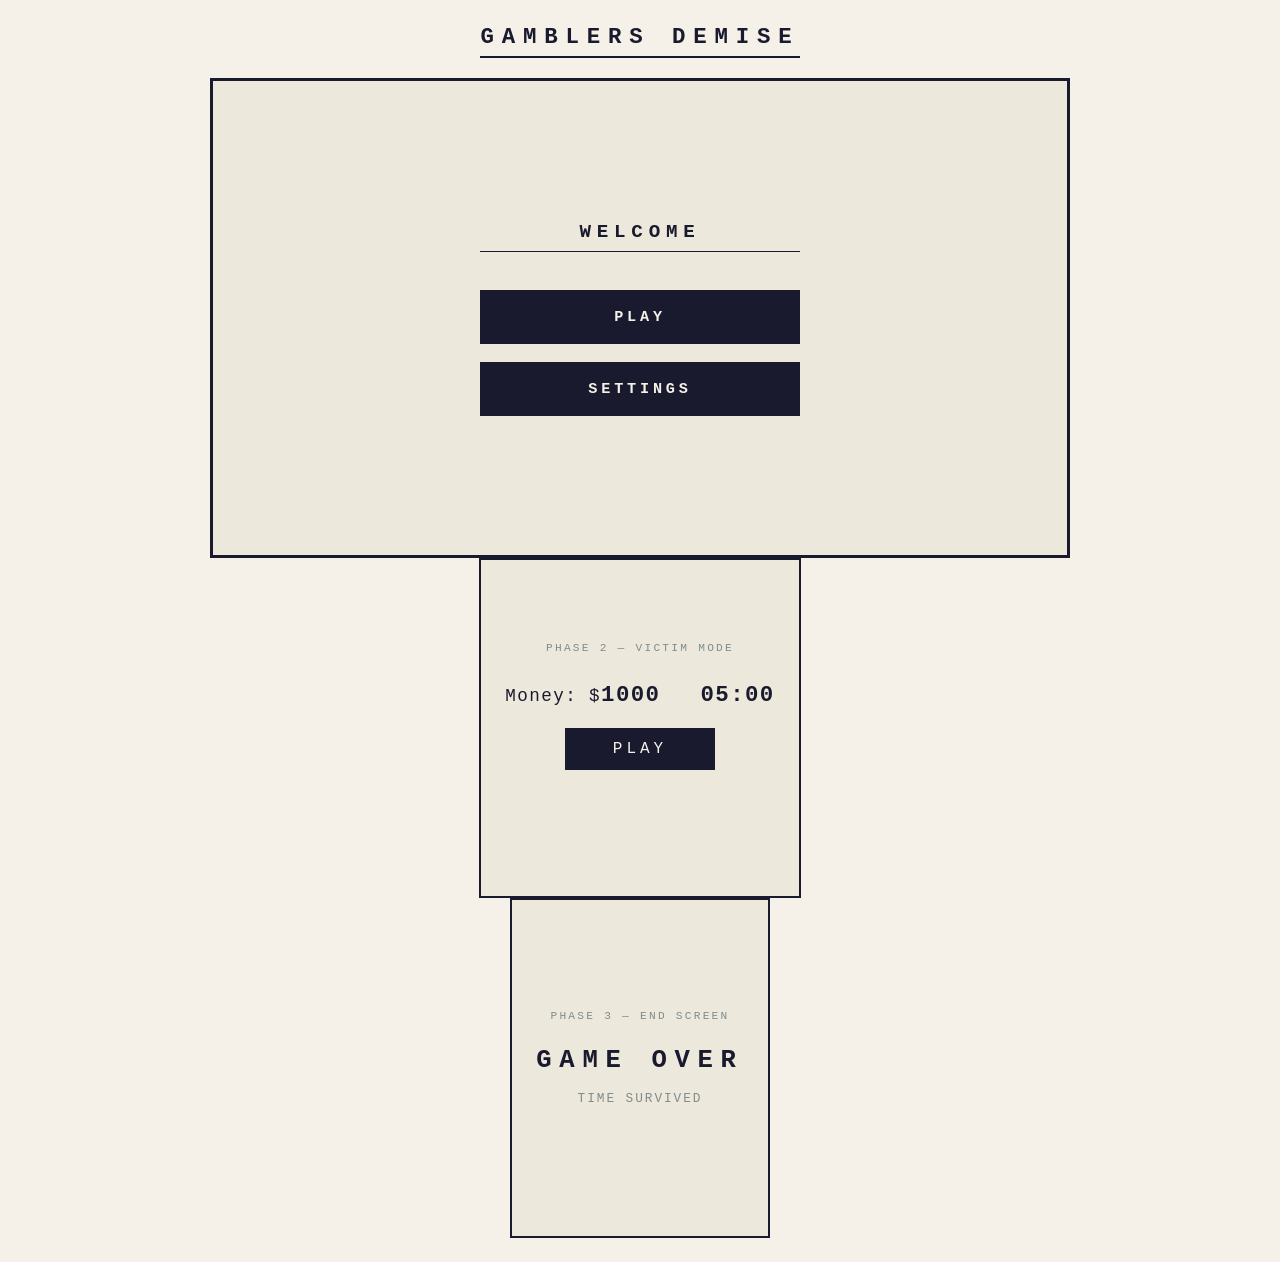
==== gamblers-demise.html @ 008daa47 "Removed phase hidden" ====
<!DOCTYPE html>
<html lang="en">
<head>
<meta charset="UTF-8" />
<meta name="viewport" content="width=device-width, initial-scale=1.0" />
<title>Gamblers Demise</title>
<link rel="stylesheet" href="css/styles.css" />
<script type="text/javascript" src="js/main.js"></script>
</head>
<body>
<h1 class="game-title">Gamblers Demise</h1>


<!-- ══════════════════════════════════════════════════════
     START MENU — visible by default
     JS controls: #play_btn click → hide #startMenu, show #phase1
                  #cheat_open_btn click → show #cheatPopup
═══════════════════════════════════════════════════════ -->
<div id="startMenu" class="start-menu">
  <div class="start-menu-inner">
    <h2 class="start-title">Welcome</h2>
    <button id="play_btn" class="menu-btn">Play</button>
    <button id="cheat_open_btn" class="menu-btn">Settings</button>
  </div>
</div>


<!-- ══════════════════════════════════════════════════════
     CHEAT / SETTINGS POPUP — hidden by default
     JS controls: open by removing .hidden, close on submit
═══════════════════════════════════════════════════════ -->
<div id="cheatPopup" class="hidden">
  <div class="cheat-popup-inner">
    <h3>Settings</h3>

    <div class="cheat-field">
      <label for="cheat_playerMoney">Starting Player Money</label>
      <input type="range" id="cheat_playerMoney" min="1000" max="10000" step="1000" value="1000">
      <output for="cheat_playerMoney">1000</output>
    </div>

    <div class="cheat-field">
      <label for="cheat_bunnyMoney">Starting Bunny Money</label>
      <input type="range" id="cheat_bunnyMoney" min="100" max="1000" step="100" value="100">
      <output for="cheat_bunnyMoney">100</output>
    </div>

    <div class="cheat-field">
      <label for="cheat_maxBunnies">Max Bunnies per Machine</label>
      <input type="range" id="cheat_maxBunnies" min="1" max="10" step="1" value="5">
      <output for="cheat_maxBunnies">5</output>
    </div>

    <div class="cheat-field">
      <label for="cheat_maxTries">Max Bunny Tries</label>
      <input type="range" id="cheat_maxTries" min="1" max="5" step="1" value="3">
      <output for="cheat_maxTries">3</output>
    </div>

    <div class="cheat-field">
      <label for="cheat_whiteRabbitChance">White Rabbit Chance %</label>
      <input type="range" id="cheat_whiteRabbitChance" min="1" max="100" step="1" value="100">
      <output for="cheat_whiteRabbitChance">100</output>
    </div>

    <div class="cheat-field">
      <label for="cheat_playerTries">Max Player Gambles</label>
      <input type="range" id="cheat_playerTries" min="1" max="10" step="1" value="4">
      <output for="cheat_playerTries">4</output>
    </div>

    <div class="cheat-field">
      <label for="cheat_gainPercent">Gain % per Bunny</label>
      <input type="range" id="cheat_gainPercent" min="1" max="100" step="1" value="100">
      <output for="cheat_gainPercent">100</output>
    </div>

    <button id="cheat_submit_btn" class="menu-btn cheat-submit">Save & Close</button>
  </div>
</div>


<!-- ══════════════════════════════════════════════════════
     PHASE 1: DESIGN YOUR CASINO — hidden by default
═══════════════════════════════════════════════════════ -->
<div id="phase1" class="hidden">
<div class="phase-label">Phase 1 — Design Your Casino</div>
<div class="bunny-counter">Bunny Count: <span id="bunnyCount">0</span> / 15</div>
<div id="casinoFloor">

<!-- Entrance markers -->
<span class="entrance-left">Enter</span>
<div class="door-notch-left"></div>
<div class="door-notch"></div>
<span class="entrance-bottom">Enter</span>

<!-- ── TOP ROW: Zone 1 slot bank + Bar ─────────────── -->
<div class="top-row">
<div class="slot-bank-top">
<div class="zone-label" style="align-self:center; writing-mode:vertical-lr; margin-right:6px;">1</div>

<!-- Slot 1 -->
<div class="slotMachine horizontal">
<div class="slotVisual">
<img src="assets/slot-machine.svg" alt="" />
</div>
<button class="slotHitbox" id="slot1"></button>
</div>

<!-- Slot 2 -->
<div class="slotMachine horizontal">
<div class="slotVisual">
<img src="assets/slot-machine.svg" alt="" />
</div>
<button class="slotHitbox" id="slot2"></button>
</div>

<!-- Slot 3 -->
<div class="slotMachine horizontal">
<div class="slotVisual">
<img src="assets/slot-machine.svg" alt="" />
</div>
<button class="slotHitbox" id="slot3"></button>
</div>

</div><!-- /slot-bank-top -->
<div class="bar-area">Bar</div>
</div><!-- /top-row -->

<!-- ── LEFT COLUMN: Zone 2 ──────────────────────────── -->
<div class="slot-bank-left locked" id="zone2">
<div class="zone-label">2</div>

<!-- Slot 4 -->
<div class="slotMachine">
<div class="slotVisual">
<img src="assets/slot-machine.svg" alt="" />
</div>
<button class="slotHitbox" id="slot4"></button>
</div>

<!-- Slot 5 -->
<div class="slotMachine">
<div class="slotVisual">
<img src="assets/slot-machine.svg" alt="" />
</div>
<button class="slotHitbox" id="slot5"></button>
</div>

<!-- Slot 6 -->
<div class="slotMachine">
<div class="slotVisual">
<img src="assets/slot-machine.svg" alt="" />
</div>
<button class="slotHitbox" id="slot6"></button>
</div>

<button class="zone-unlock-btn" data-zone="2" data-cost="2000">
<span class="pill">
<span class="price">$2K</span>
<span class="label">Unlock Zone 2</span>
</span>
</button>
</div><!-- /slot-bank-left -->

<!-- ── CENTER ─────────────────────────────────────── -->
<div class="center-area">
<div class="zone-number">3</div>
</div>

<!-- ── RIGHT COLUMN: Zone 3 ──────────────────────── -->
<div class="slot-bank-right locked zone3-disabled" id="zone3">
<div class="zone-label" style="text-align:right;">3</div>

<!-- Slot 7 -->
<div class="slotMachine">
<div class="slotVisual">
<img src="assets/slot-machine.svg" alt="" />
</div>
<button class="slotHitbox" id="slot7"></button>
</div>

<!-- Slot 8 -->
<div class="slotMachine">
<div class="slotVisual">
<img src="assets/slot-machine.svg" alt="" />
</div>
<button class="slotHitbox" id="slot8"></button>
</div>

<!-- Slot 9 -->
<div class="slotMachine">
<div class="slotVisual">
<img src="assets/slot-machine.svg" alt="" />
</div>
<button class="slotHitbox" id="slot9"></button>
</div>

<button class="zone-unlock-btn" data-zone="3" data-cost="2000">
<span class="pill">
<span class="price">$2K</span>
<span class="label">Unlock Zone 3</span>
</span>
</button>
</div><!-- /slot-bank-right -->

</div><!-- /#casinoFloor -->
</div><!-- /#phase1 -->


<!-- Slot machine settings (per-slot) -->
<div id="machineMenu" class="hidden" data-target="">
<h3>Machine Settings</h3>
<div class="menu-target">Editing: <span id="menuTargetLabel">—</span></div>

<div class="menu-field">
<label for="sliderWinRate">Win Rate</label>
<input type="range" id="sliderWinRate" min="0" max="100" value="20" />
<span class="range-val" id="valWinRate">20%</span>
</div>

<div class="menu-field">
<label for="sliderPayout">Payout Multiplier</label>
<input type="range" id="sliderPayout" min="1" max="20" value="5" />
<span class="range-val" id="valPayout">5×</span>
</div>

<div class="menu-field">
<label for="sliderStartMoney">Starting Player Money</label>
<input type="range" id="sliderStartMoney" min="100" max="5000" step="100" value="1000" />
<span class="range-val" id="valStartMoney">$1000</span>
</div>

<button id="menuClose">Close</button>
</div>

<div id="menuBackdrop" class="hidden"></div>


<!-- PHASE 2 -->
<div id="phase2" class="hidden">
<div class="phase-label">Phase 2 — Victim Mode</div>
<div class="hud">
<div>Money: $<span id="money">1000</span></div>
<div><span id="timer">05:00</span></div>
</div>
<button id="playBtn">PLAY</button>
<div id="lastResult"></div>
</div><!-- /#phase2 -->


<!-- PHASE 3 -->
<div id="phase3" class="hidden">
<div class="phase-label">Phase 3 — End Screen</div>
<h2>Game Over</h2>
<div>
<div class="survive-label">Time Survived</div>
<span id="surviveTime"></span>
</div>
<p id="endMessage"></p>
</div><!-- /#phase3 -->

</body>
</html>
---- css/styles.css ----
/* ─── Reset & Base ─────────────────────────────────────────── */
*, *::before, *::after {
  box-sizing: border-box;
  margin: 0;
  padding: 0;
}

:root {
  --bg:        #f5f0e8;
  --border:    #1a1a2e;
  --accent:    #c9a961;
  --muted:     #7f8c8d;
  --card-bg:   #ede8dc;
  --slot-bg:   #2a1620;
  --slot-edge: #c9a961;
  --font-mono: 'Courier New', Courier, monospace;
}

body {
  background: var(--bg);
  font-family: var(--font-mono);
  color: var(--border);
  min-height: 100vh;
  display: flex;
  flex-direction: column;
  align-items: center;
  padding: 24px 16px;
}

h1.game-title {
  font-size: 1.4rem;
  letter-spacing: 0.35em;
  text-transform: uppercase;
  border-bottom: 2px solid var(--border);
  padding-bottom: 6px;
  margin-bottom: 20px;
}

/* ─── Utility ───────────────────────────────────────────────── */
.hidden { display: none; }

/* ─── PHASE WRAPPER ─────────────────────────────────────────── */
.phase {
  width: 100%;
  max-width: 860px;
}

/* ════════════════════════════════════════════════════════════
   PHASE 1 — Design Your Casino
════════════════════════════════════════════════════════════ */
.phase-label {
  font-size: 0.7rem;
  letter-spacing: 0.2em;
  text-transform: uppercase;
  color: var(--muted);
  margin-bottom: 8px;
}

/* ── Bunny Counter ─────────────────────────────────────── */
.bunny-counter {
  display: inline-block;
  border: 1.5px solid var(--border);
  padding: 4px 14px;
  font-size: 0.85rem;
  margin-bottom: 14px;
  background: var(--card-bg);
}

/* ── Casino Floor ──────────────────────────────────────── */
#casinoFloor {
  position: relative;
  border: 3px solid var(--border);
  background-image: url('../assets/casino-floor-2.svg');
  background-size: cover;
  background-position: center;
  background-repeat: no-repeat;
  padding: 16px;
  display: grid;
  grid-template-columns: 160px 1fr 160px;
  grid-template-rows: auto 1fr;
  gap: 12px;
  min-height: 540px;
  box-shadow: inset 0 0 80px rgba(0,0,0,0.4);
}

/* ── Entrance labels (bottom only — left removed) ──────── */
.entrance-left {
  display: none;        /* ← LEFT ENTRANCE CLOSED */
}

.door-notch-left {
  display: none;        /* ← LEFT DOOR NOTCH CLOSED */
}

.entrance-bottom {
  position: absolute;
  bottom: -26px;
  left: 50%;
  transform: translateX(-50%);
  font-size: 0.8rem;
  letter-spacing: 0.25em;
  text-transform: uppercase;
  color: var(--accent);
  font-weight: bold;
}

/* WIDER bottom door notch */
.door-notch {
  position: absolute;
  bottom: -3px;
  left: 50%;
  transform: translateX(-50%);
  width: 160px;
  height: 6px;
  background: var(--bg);
  border-left: 3px solid var(--border);
  border-right: 3px solid var(--border);
}

/* ── Zone labels ───────────────────────────────────────── */
.zone-label {
  font-size: 0.65rem;
  letter-spacing: 0.12em;
  color: var(--accent);
  text-transform: uppercase;
  margin-bottom: 4px;
  font-weight: bold;
  text-shadow: 0 1px 3px rgba(0,0,0,0.6);
}

/* ── Top row ──────────────────────────────────────────── */
.top-row {
  grid-column: 1 / -1;
  display: flex;
  gap: 10px;
  align-items: flex-start;
}

/* Zone bank containers */
.slot-bank-top,
.slot-bank-left,
.slot-bank-right {
  position: relative;          /* needed for absolute unlock button */
  border: 1.5px solid rgba(201, 169, 97, 0.5);
  padding: 10px;
  background: rgba(20, 8, 14, 0.35);
  backdrop-filter: blur(2px);
  -webkit-backdrop-filter: blur(2px);
}

/* Row 1 slots — CENTERED */
.slot-bank-top {
  display: flex;
  gap: 18px;
  flex: 1;
  justify-content: center;
  align-items: center;
}

/* The "1" zone label sits inline; let the slots center independently */
.slot-bank-top > .zone-label {
  position: absolute;
}

.slot-bank-left {
  grid-column: 1;
  grid-row: 2;
  display: flex;
  flex-direction: column;
  gap: 8px;
  align-self: start;
}

.slot-bank-right {
  grid-column: 3;
  grid-row: 2;
  display: flex;
  flex-direction: column;
  gap: 8px;
  align-self: start;
}

/* ── Bar area ─────────────────────────────────────────── */
.bar-area {
  border: 1.5px solid rgba(201, 169, 97, 0.5);
  padding: 10px;
  min-width: 120px;
  background: rgba(15, 26, 61, 0.4);
  backdrop-filter: blur(2px);
  -webkit-backdrop-filter: blur(2px);
  display: flex;
  align-items: center;
  justify-content: center;
  font-size: 0.8rem;
  letter-spacing: 0.15em;
  color: var(--accent);
  text-transform: uppercase;
  font-weight: bold;
  text-shadow: 0 1px 3px rgba(0,0,0,0.6);
}

/* ── Center open floor area ───────────────────────────── */
.center-area {
  grid-column: 2;
  grid-row: 2;
  display: flex;
  flex-direction: column;
  justify-content: flex-end;
  padding: 8px;
}

.zone-number {
  display: none;
}

/* ════════════════════════════════════════════════════════
   LOCKED ZONE OVERLAY
   Add `.locked` class to .slot-bank-left / .slot-bank-right
   to gray it out and show the unlock button.
════════════════════════════════════════════════════════ */
.slot-bank-left.locked,
.slot-bank-right.locked {
  background: rgba(20, 20, 25, 0.65);
  border-color: rgba(120, 120, 130, 0.5);
}

/* Desaturate the slot machines inside locked zones */
.slot-bank-left.locked .slotMachine,
.slot-bank-right.locked .slotMachine {
  filter: grayscale(100%) brightness(0.5);
  pointer-events: none;
  transition: filter 0.3s ease;
}

/* Dim the zone label number when locked */
.slot-bank-left.locked > .zone-label,
.slot-bank-right.locked > .zone-label {
  opacity: 0.4;
}

/* The unlock button — hidden by default */
.zone-unlock-btn {
  position: absolute;
  inset: 0;
  width: 100%;
  height: 100%;
  background: transparent;
  border: none;
  cursor: pointer;
  display: none;
  align-items: center;
  justify-content: center;
  z-index: 5;
  font-family: var(--font-mono);
  color: #ffd97a;
  font-size: 0.75rem;
  letter-spacing: 0.15em;
  text-transform: uppercase;
  font-weight: bold;
  padding: 0;
}

/* Show unlock button only when zone is locked */
.locked .zone-unlock-btn {
  display: flex;
}

/* The button's inner pill — what actually animates */
.zone-unlock-btn .pill {
  background: rgba(20, 8, 14, 0.9);
  border: 1.5px solid var(--accent);
  padding: 10px 18px;
  border-radius: 4px;
  text-shadow: 0 1px 4px rgba(0,0,0,0.8);
  box-shadow: 0 0 0 0 rgba(201, 169, 97, 0.5);
  transition: all 0.25s ease;
  display: flex;
  flex-direction: column;
  align-items: center;
  gap: 4px;
  opacity: 0.85;
  animation: idleBreathe 2.4s ease-in-out infinite;
}

.zone-unlock-btn .pill .price {
  font-size: 1rem;
  color: #ffd97a;
  letter-spacing: 0.1em;
}

.zone-unlock-btn .pill .label {
  font-size: 0.55rem;
  color: rgba(255, 217, 122, 0.75);
  letter-spacing: 0.18em;
}

/* Hover: gold glow pulse + scale up */
.zone-unlock-btn:hover .pill {
  border-color: #ffd97a;
  background: rgba(60, 30, 20, 0.95);
  transform: scale(1.08);
  box-shadow: 0 0 18px rgba(255, 217, 122, 0.6),
              inset 0 0 10px rgba(255, 217, 122, 0.2);
  opacity: 1;
  animation: pulseGold 1.2s ease-in-out infinite;
}

.zone-unlock-btn:active .pill {
  transform: scale(0.96);
}

@keyframes pulseGold {
  0%, 100% {
    box-shadow: 0 0 18px rgba(255, 217, 122, 0.55),
                inset 0 0 10px rgba(255, 217, 122, 0.2);
  }
  50% {
    box-shadow: 0 0 28px rgba(255, 217, 122, 0.85),
                inset 0 0 14px rgba(255, 217, 122, 0.35);
  }
}

@keyframes idleBreathe {
  0%, 100% { opacity: 0.85; }
  50%      { opacity: 1; }
}

/* Zone 3 stays disabled until Zone 2 unlocks.
   Add `.zone3-disabled` to .slot-bank-right alongside `.locked`. */
.slot-bank-right.zone3-disabled .zone-unlock-btn {
  cursor: not-allowed;
  opacity: 0.5;
}

.slot-bank-right.zone3-disabled .zone-unlock-btn:hover .pill {
  transform: none;
  border-color: var(--accent);
  animation: none;
  box-shadow: none;
}

.slot-bank-right.zone3-disabled .zone-unlock-btn .pill .label::after {
  content: " (unlock 2 first)";
  display: block;
  font-size: 0.45rem;
  color: rgba(255, 217, 122, 0.5);
  margin-top: 2px;
}

/* ════════════════════════════════════════════════════════
   Slot Machine Component
════════════════════════════════════════════════════════ */
.slotMachine {
  position: relative;
  width: 64px;
  flex-shrink: 0;
}

.slotMachine.horizontal {
  width: 72px;
}

.slotVisual {
  width: 100%;
  aspect-ratio: 1 / 1.25;
  background: linear-gradient(180deg, #3d1828 0%, #1a0a14 100%);
  border: 1.5px solid var(--slot-edge);
  display: flex;
  flex-direction: column;
  align-items: center;
  justify-content: space-around;
  padding: 6px 4px;
  gap: 3px;
  box-shadow: 0 2px 6px rgba(0,0,0,0.5);
}

.slotVisual::before,
.slotVisual::after { display: none; }

.reel-row {
  display: flex;
  flex-direction: column;
  gap: 3px;
  width: 80%;
}

.reel {
  width: 100%;
  height: 14px;
  background: #ede8dc;
  border: 1px solid #6b1f2a;
}

.slotHitbox {
  position: absolute;
  inset: 0;
  width: 100%;
  height: 100%;
  background: transparent;
  border: none;
  cursor: pointer;
  outline: none;
}

.slotMachine:hover .slotVisual {
  border-color: #ffd97a;
  outline: 1.5px dashed #ffd97a;
  box-shadow: 0 0 12px rgba(255, 217, 122, 0.5);
}

/* ════════════════════════════════════════════════════════
   Machine Settings Menu (Modal)
════════════════════════════════════════════════════════ */
#machineMenu {
  position: fixed;
  top: 50%;
  left: 50%;
  transform: translate(-50%, -50%);
  background: var(--bg);
  border: 2.5px solid var(--border);
  padding: 24px;
  width: 300px;
  z-index: 100;
  box-shadow: 6px 6px 0 var(--border);
}

#machineMenu h3 {
  font-size: 0.8rem;
  letter-spacing: 0.2em;
  text-transform: uppercase;
  margin-bottom: 18px;
  border-bottom: 1px solid var(--border);
  padding-bottom: 8px;
}

.menu-field {
  margin-bottom: 16px;
}

.menu-field label {
  display: block;
  font-size: 0.7rem;
  letter-spacing: 0.12em;
  text-transform: uppercase;
  color: var(--muted);
  margin-bottom: 6px;
}

.menu-field input[type="range"] {
  width: 100%;
  accent-color: #c0392b;
}

.menu-field .range-val {
  font-size: 0.75rem;
  text-align: right;
  display: block;
  color: var(--border);
}

#menuClose {
  display: block;
  width: 100%;
  margin-top: 8px;
  padding: 8px;
  background: var(--border);
  color: var(--bg);
  border: none;
  font-family: var(--font-mono);
  font-size: 0.75rem;
  letter-spacing: 0.15em;
  text-transform: uppercase;
  cursor: pointer;
}

#menuClose:hover {
  background: #c0392b;
}

/* ════════════════════════════════════════════════════════
   PHASE 2 — Victim Mode
════════════════════════════════════════════════════════ */
#phase2 {
  display: flex;
  flex-direction: column;
  align-items: center;
  justify-content: center;
  min-height: 340px;
  border: 2.5px solid var(--border);
  background: var(--card-bg);
  padding: 40px 24px;
  gap: 20px;
  text-align: center;
}

#phase2 .hud {
  display: flex;
  gap: 40px;
  font-size: 1.1rem;
  letter-spacing: 0.08em;
}

#phase2 .hud span {
  font-size: 1.4rem;
  font-weight: bold;
}

#playBtn {
  padding: 12px 48px;
  background: var(--border);
  color: var(--bg);
  border: none;
  font-family: var(--font-mono);
  font-size: 1rem;
  letter-spacing: 0.25em;
  text-transform: uppercase;
  cursor: pointer;
}

#playBtn:hover {
  background: #c0392b;
}

#lastResult {
  min-height: 24px;
  font-size: 0.85rem;
  color: #c0392b;
  letter-spacing: 0.08em;
}

/* ════════════════════════════════════════════════════════
   PHASE 3 — End Screen
════════════════════════════════════════════════════════ */
#phase3 {
  display: flex;
  flex-direction: column;
  align-items: center;
  justify-content: center;
  min-height: 340px;
  border: 2.5px solid var(--border);
  background: var(--card-bg);
  padding: 40px 24px;
  gap: 16px;
  text-align: center;
}

#phase3 h2 {
  font-size: 1.6rem;
  letter-spacing: 0.3em;
  text-transform: uppercase;
}

#phase3 .survive-label {
  font-size: 0.8rem;
  letter-spacing: 0.15em;
  text-transform: uppercase;
  color: var(--muted);
}



#surviveTime {
  font-size: 2rem;
  font-weight: bold;
  display: block;
  margin-top: 4px;
}

#endMessage {
  font-size: 0.9rem;
  max-width: 480px;
  line-height: 1.7;
  color: var(--muted);
}



/* Dim backdrop behind the settings modal */
#menuBackdrop {
  position: fixed;
  inset: 0;
  background: rgba(0, 0, 0, 0.55);
  z-index: 90;            /* below #machineMenu (z-index: 100) */
}

/* Small "Editing: slot1" header inside the modal */
.menu-target {
  font-size: 0.65rem;
  letter-spacing: 0.15em;
  text-transform: uppercase;
  color: var(--muted);
  margin-bottom: 14px;
}

.menu-target #menuTargetLabel {
  color: var(--border);
  font-weight: bold;
}

.slotVisual {
  background: transparent;
  border: none;
  box-shadow: none;
  padding: 0;
}

.slotVisual img {
  width: 100%;
  height: 100%;
  display: block;
}
.bar-area img {
  width: 100%;
  height: auto;
  max-height: 100%;
  display: block;
}

.center-area .fountain {
  width: 140px;
  height: 140px;
  margin: auto;
  display: block;
  opacity: 0.85;
}

.center-area {
  align-items: center;
  justify-content: center;
}


/* ── START MENU ────────────────────────────────────────── */
.start-menu {
  width: 100%;
  max-width: 860px;
  display: flex;
  align-items: center;
  justify-content: center;
  min-height: 480px;
  border: 3px solid var(--border);
  background: var(--card-bg);
  padding: 60px 24px;
}

.start-menu-inner {
  display: flex;
  flex-direction: column;
  align-items: center;
  gap: 18px;
  width: 100%;
  max-width: 320px;
}

.start-title {
  font-size: 1.2rem;
  letter-spacing: 0.3em;
  text-transform: uppercase;
  margin-bottom: 20px;
  color: var(--border);
  border-bottom: 1.5px solid var(--border);
  padding-bottom: 8px;
  width: 100%;
  text-align: center;
}

/* Stacked rectangular buttons */
.menu-btn {
  width: 100%;
  padding: 16px 24px;
  background: var(--border);
  color: var(--bg);
  border: 2px solid var(--border);
  font-family: var(--font-mono);
  font-size: 0.95rem;
  letter-spacing: 0.25em;
  text-transform: uppercase;
  font-weight: bold;
  cursor: pointer;
  transition: all 0.15s ease;
}

.menu-btn:hover {
  background: var(--bg);
  color: var(--border);
  box-shadow: 4px 4px 0 var(--border);
  transform: translate(-2px, -2px);
}

.menu-btn:active {
  transform: translate(0, 0);
  box-shadow: none;
}

/* ── CHEAT / SETTINGS POPUP ─────────────────────────────── */
#cheatPopup {
  position: fixed;
  top: 0;
  left: 0;
  width: 100%;
  height: 100%;
  background: rgba(0, 0, 0, 0.65);
  z-index: 200;
  display: flex;
  align-items: center;
  justify-content: center;
  padding: 24px;
}

#cheatPopup.hidden {
  display: none;
}

.cheat-popup-inner {
  background: var(--bg);
  border: 2.5px solid var(--border);
  box-shadow: 6px 6px 0 var(--border);
  padding: 28px;
  width: 100%;
  max-width: 460px;
  max-height: 90vh;
  overflow-y: auto;
}

.cheat-popup-inner h3 {
  font-size: 0.95rem;
  letter-spacing: 0.25em;
  text-transform: uppercase;
  margin-bottom: 22px;
  border-bottom: 1.5px solid var(--border);
  padding-bottom: 10px;
}

.cheat-field {
  margin-bottom: 14px;
  display: grid;
  grid-template-columns: 1fr auto;
  align-items: center;
  gap: 4px 12px;
}

.cheat-field label {
  font-size: 0.7rem;
  letter-spacing: 0.12em;
  text-transform: uppercase;
  color: var(--muted);
  grid-column: 1 / -1;
}

.cheat-field input[type="range"] {
  width: 100%;
  accent-color: #c0392b;
  grid-column: 1;
}

.cheat-field output {
  font-size: 0.8rem;
  font-weight: bold;
  color: var(--border);
  min-width: 48px;
  text-align: right;
  grid-column: 2;
  grid-row: 2;
}

.cheat-submit {
  margin-top: 18px;
}
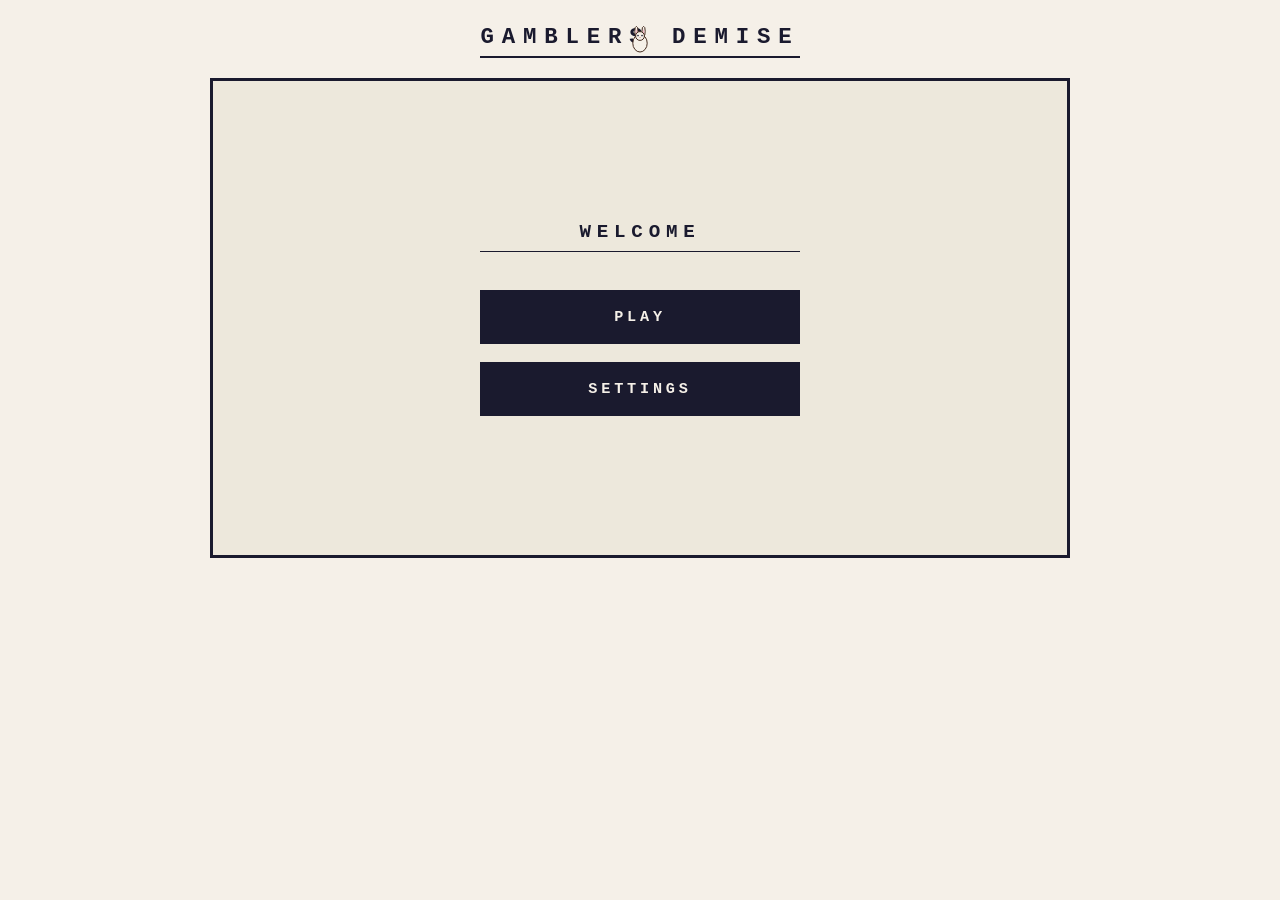
==== commit a3092995: "another bug fix" ====
--- a/gamblers-demise.html
+++ b/gamblers-demise.html
@@ -79,7 +79,7 @@
   </div>
 </div>
 
-
+<img class="bunny" src="assets/bunny.svg" alt="" />
 <!-- ══════════════════════════════════════════════════════
      PHASE 1: DESIGN YOUR CASINO — hidden by default
 ═══════════════════════════════════════════════════════ -->
--- a/css/styles.css
+++ b/css/styles.css
@@ -37,7 +37,7 @@
 }
 
 /* ─── Utility ───────────────────────────────────────────────── */
-.hidden { display: none; }
+.hidden { display: none !important; }
 
 /* ─── PHASE WRAPPER ─────────────────────────────────────────── */
 .phase {
@@ -765,4 +765,23 @@
 
 .cheat-submit {
   margin-top: 18px;
+}
+
+.bunny {
+  position: absolute;
+  width: 32px;
+  height: 32px;
+  pointer-events: none;
+  transition: transform 0.3s ease, left 0.4s ease, top 0.4s ease;
+  /* JS sets left/top + transform: rotate() to face direction */
+}
+
+/* Tiny idle wiggle */
+@keyframes bunnyHop {
+  0%, 100% { transform: translateY(0) rotate(var(--dir, 0deg)); }
+  50%      { transform: translateY(-2px) rotate(var(--dir, 0deg)); }
+}
+
+.bunny.walking {
+  animation: bunnyHop 0.4s ease-in-out infinite;
 }
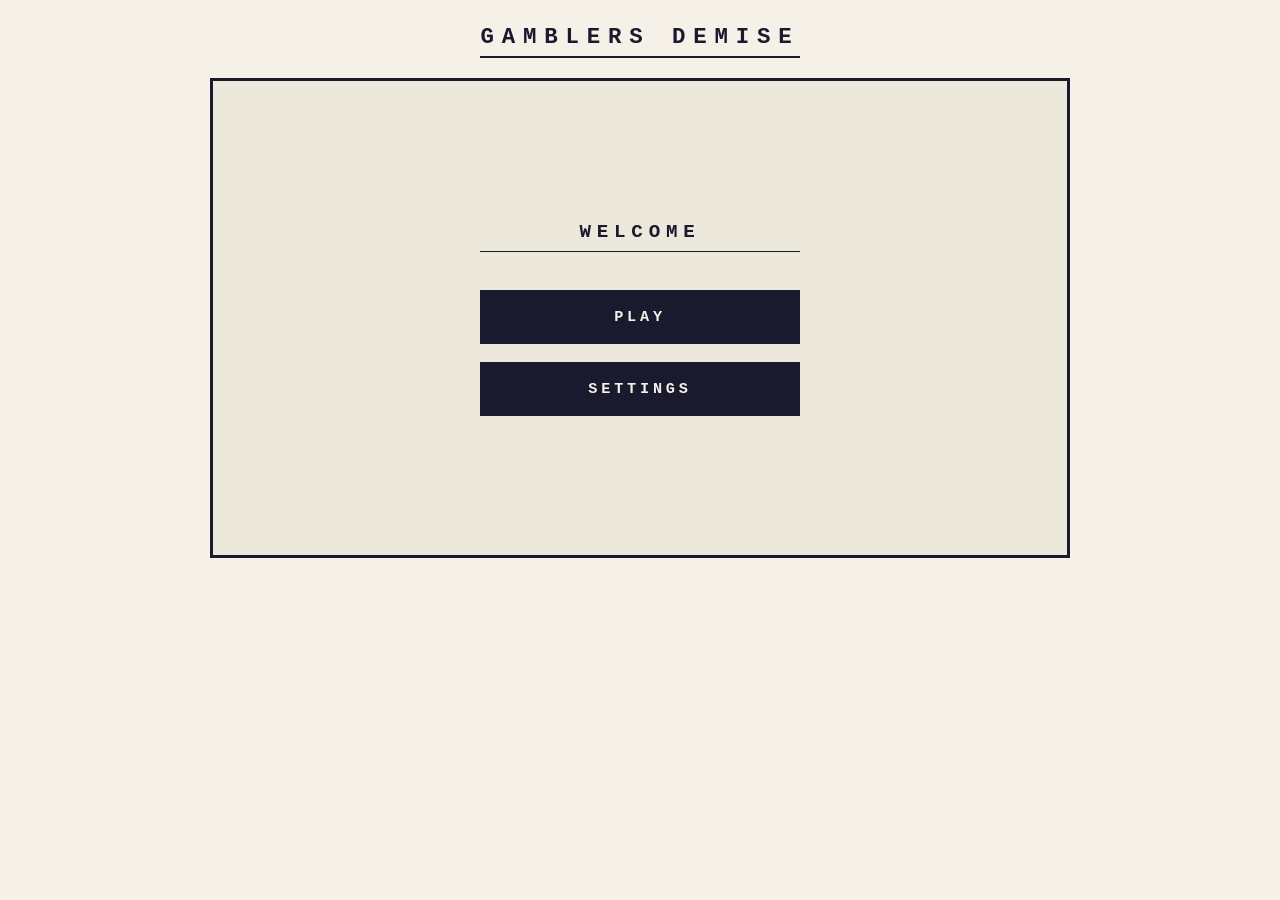
==== commit b4a9aeaa: "I WORKS" ====
--- a/gamblers-demise.html
+++ b/gamblers-demise.html
@@ -12,9 +12,7 @@
 
 
 <!-- ══════════════════════════════════════════════════════
-     START MENU — visible by default
-     JS controls: #play_btn click → hide #startMenu, show #phase1
-                  #cheat_open_btn click → show #cheatPopup
+     START MENU
 ═══════════════════════════════════════════════════════ -->
 <div id="startMenu" class="start-menu">
   <div class="start-menu-inner">
@@ -26,8 +24,7 @@
 
 
 <!-- ══════════════════════════════════════════════════════
-     CHEAT / SETTINGS POPUP — hidden by default
-     JS controls: open by removing .hidden, close on submit
+     CHEAT / SETTINGS POPUP
 ═══════════════════════════════════════════════════════ -->
 <div id="cheatPopup" class="hidden">
   <div class="cheat-popup-inner">
@@ -79,186 +76,168 @@
   </div>
 </div>
 
-<img class="bunny" src="assets/bunny.svg" alt="" />
-<!-- ══════════════════════════════════════════════════════
-     PHASE 1: DESIGN YOUR CASINO — hidden by default
+
+<!-- ══════════════════════════════════════════════════════
+     PHASE 1
 ═══════════════════════════════════════════════════════ -->
 <div id="phase1" class="hidden">
-<div class="phase-label">Phase 1 — Design Your Casino</div>
-<div class="bunny-counter">Bunny Count: <span id="bunnyCount">0</span> / 15</div>
-<div id="casinoFloor">
-
-<!-- Entrance markers -->
-<span class="entrance-left">Enter</span>
-<div class="door-notch-left"></div>
-<div class="door-notch"></div>
-<span class="entrance-bottom">Enter</span>
-
-<!-- ── TOP ROW: Zone 1 slot bank + Bar ─────────────── -->
-<div class="top-row">
-<div class="slot-bank-top">
-<div class="zone-label" style="align-self:center; writing-mode:vertical-lr; margin-right:6px;">1</div>
-
-<!-- Slot 1 -->
-<div class="slotMachine horizontal">
-<div class="slotVisual">
-<img src="assets/slot-machine.svg" alt="" />
-</div>
-<button class="slotHitbox" id="slot1"></button>
-</div>
-
-<!-- Slot 2 -->
-<div class="slotMachine horizontal">
-<div class="slotVisual">
-<img src="assets/slot-machine.svg" alt="" />
-</div>
-<button class="slotHitbox" id="slot2"></button>
-</div>
-
-<!-- Slot 3 -->
-<div class="slotMachine horizontal">
-<div class="slotVisual">
-<img src="assets/slot-machine.svg" alt="" />
-</div>
-<button class="slotHitbox" id="slot3"></button>
-</div>
-
-</div><!-- /slot-bank-top -->
-<div class="bar-area">Bar</div>
-</div><!-- /top-row -->
-
-<!-- ── LEFT COLUMN: Zone 2 ──────────────────────────── -->
-<div class="slot-bank-left locked" id="zone2">
-<div class="zone-label">2</div>
-
-<!-- Slot 4 -->
-<div class="slotMachine">
-<div class="slotVisual">
-<img src="assets/slot-machine.svg" alt="" />
-</div>
-<button class="slotHitbox" id="slot4"></button>
-</div>
-
-<!-- Slot 5 -->
-<div class="slotMachine">
-<div class="slotVisual">
-<img src="assets/slot-machine.svg" alt="" />
-</div>
-<button class="slotHitbox" id="slot5"></button>
-</div>
-
-<!-- Slot 6 -->
-<div class="slotMachine">
-<div class="slotVisual">
-<img src="assets/slot-machine.svg" alt="" />
-</div>
-<button class="slotHitbox" id="slot6"></button>
-</div>
-
-<button class="zone-unlock-btn" data-zone="2" data-cost="2000">
-<span class="pill">
-<span class="price">$2K</span>
-<span class="label">Unlock Zone 2</span>
-</span>
-</button>
-</div><!-- /slot-bank-left -->
-
-<!-- ── CENTER ─────────────────────────────────────── -->
-<div class="center-area">
-<div class="zone-number">3</div>
-</div>
-
-<!-- ── RIGHT COLUMN: Zone 3 ──────────────────────── -->
-<div class="slot-bank-right locked zone3-disabled" id="zone3">
-<div class="zone-label" style="text-align:right;">3</div>
-
-<!-- Slot 7 -->
-<div class="slotMachine">
-<div class="slotVisual">
-<img src="assets/slot-machine.svg" alt="" />
-</div>
-<button class="slotHitbox" id="slot7"></button>
-</div>
-
-<!-- Slot 8 -->
-<div class="slotMachine">
-<div class="slotVisual">
-<img src="assets/slot-machine.svg" alt="" />
-</div>
-<button class="slotHitbox" id="slot8"></button>
-</div>
-
-<!-- Slot 9 -->
-<div class="slotMachine">
-<div class="slotVisual">
-<img src="assets/slot-machine.svg" alt="" />
-</div>
-<button class="slotHitbox" id="slot9"></button>
-</div>
-
-<button class="zone-unlock-btn" data-zone="3" data-cost="2000">
-<span class="pill">
-<span class="price">$2K</span>
-<span class="label">Unlock Zone 3</span>
-</span>
-</button>
-</div><!-- /slot-bank-right -->
-
-</div><!-- /#casinoFloor -->
+  <div class="phase-label">Phase 1 — Design Your Casino</div>
+  <div class="bunny-counter">Bunny Count: <span id="bunnyCount">0</span> / 15</div>
+
+  <div id="casinoFloor">
+    <span class="entrance-left">Enter</span>
+    <div class="door-notch-left"></div>
+    <div class="door-notch"></div>
+    <span class="entrance-bottom">Enter</span>
+
+    <div class="top-row">
+      <div class="slot-bank-top">
+        <div class="zone-label" style="align-self:center; writing-mode:vertical-lr; margin-right:6px;">1</div>
+
+        <div class="slotMachine horizontal">
+          <div class="slotVisual"><img src="assets/slot-machine.svg" alt="" /></div>
+          <button class="slotHitbox" id="slot1"></button>
+        </div>
+
+        <div class="slotMachine horizontal">
+          <div class="slotVisual"><img src="assets/slot-machine.svg" alt="" /></div>
+          <button class="slotHitbox" id="slot2"></button>
+        </div>
+
+        <div class="slotMachine horizontal">
+          <div class="slotVisual"><img src="assets/slot-machine.svg" alt="" /></div>
+          <button class="slotHitbox" id="slot3"></button>
+        </div>
+      </div>
+      <div class="bar-area">Bar</div>
+    </div>
+
+    <div class="slot-bank-left locked" id="zone2">
+      <div class="zone-label">2</div>
+
+      <div class="slotMachine">
+        <div class="slotVisual"><img src="assets/slot-machine.svg" alt="" /></div>
+        <button class="slotHitbox" id="slot4"></button>
+      </div>
+
+      <div class="slotMachine">
+        <div class="slotVisual"><img src="assets/slot-machine.svg" alt="" /></div>
+        <button class="slotHitbox" id="slot5"></button>
+      </div>
+
+      <div class="slotMachine">
+        <div class="slotVisual"><img src="assets/slot-machine.svg" alt="" /></div>
+        <button class="slotHitbox" id="slot6"></button>
+      </div>
+
+      <button class="zone-unlock-btn" data-zone="2" data-cost="2000">
+        <span class="pill">
+          <span class="price">$2K</span>
+          <span class="label">Unlock Zone 2</span>
+        </span>
+      </button>
+    </div>
+
+    <div class="center-area">
+      <div class="zone-number">3</div>
+    </div>
+
+    <div class="slot-bank-right locked zone3-disabled" id="zone3">
+      <div class="zone-label" style="text-align:right;">3</div>
+
+      <div class="slotMachine">
+        <div class="slotVisual"><img src="assets/slot-machine.svg" alt="" /></div>
+        <button class="slotHitbox" id="slot7"></button>
+      </div>
+
+      <div class="slotMachine">
+        <div class="slotVisual"><img src="assets/slot-machine.svg" alt="" /></div>
+        <button class="slotHitbox" id="slot8"></button>
+      </div>
+
+      <div class="slotMachine">
+        <div class="slotVisual"><img src="assets/slot-machine.svg" alt="" /></div>
+        <button class="slotHitbox" id="slot9"></button>
+      </div>
+
+      <button class="zone-unlock-btn" data-zone="3" data-cost="2000">
+        <span class="pill">
+          <span class="price">$2K</span>
+          <span class="label">Unlock Zone 3</span>
+        </span>
+      </button>
+    </div>
+  </div><!-- /#casinoFloor -->
+
+  <button id="startDayBtn" class="start-day-btn">Start Day</button>
 </div><!-- /#phase1 -->
 
 
-<!-- Slot machine settings (per-slot) -->
-<div id="machineMenu" class="hidden" data-target="">
-<h3>Machine Settings</h3>
-<div class="menu-target">Editing: <span id="menuTargetLabel">—</span></div>
-
-<div class="menu-field">
-<label for="sliderWinRate">Win Rate</label>
-<input type="range" id="sliderWinRate" min="0" max="100" value="20" />
-<span class="range-val" id="valWinRate">20%</span>
-</div>
-
-<div class="menu-field">
-<label for="sliderPayout">Payout Multiplier</label>
-<input type="range" id="sliderPayout" min="1" max="20" value="5" />
-<span class="range-val" id="valPayout">5×</span>
-</div>
-
-<div class="menu-field">
-<label for="sliderStartMoney">Starting Player Money</label>
-<input type="range" id="sliderStartMoney" min="100" max="5000" step="100" value="1000" />
-<span class="range-val" id="valStartMoney">$1000</span>
-</div>
-
-<button id="menuClose">Close</button>
-</div>
-
-<div id="menuBackdrop" class="hidden"></div>
+<!-- ══════════════════════════════════════════════════════
+     SLOT MACHINE SETTINGS POPUP (NEW — clean version)
+     Opens when any slotHitbox is clicked.
+     JS reads currentSlot, populates fields from
+     machineList[currentSlot-1], saves on submit.
+═══════════════════════════════════════════════════════ -->
+<div id="machinePopup" class="hidden">
+  <div class="machine-popup-inner">
+    <h3>Slot <span id="machineTargetLabel">1</span> Settings</h3>
+
+    <div class="machine-field">
+      <label for="parameter_winRate">Win Rate: <span id="winRateVal">50</span>%</label>
+      <input type="range" id="parameter_winRate" min="0" max="100" step="5" value="50">
+    </div>
+
+    <div class="machine-field">
+      <label for="parameter_payout">Payout Multiplier</label>
+      <select id="parameter_payout">
+        <option value="1">1×</option>
+        <option value="1.5">1.5×</option>
+        <option value="2" selected>2×</option>
+        <option value="2.5">2.5×</option>
+        <option value="3">3×</option>
+      </select>
+    </div>
+
+    <div class="machine-field">
+      <label for="parameter_minBet">Minimum Bet: $<span id="minBetVal">50</span></label>
+      <input type="range" id="parameter_minBet" min="0" max="100" step="5" value="50">
+    </div>
+
+    <div class="machine-field">
+      <label for="parameter_override">
+        Override Win Rate: <span id="overrideVal">Off</span>
+      </label>
+      <input type="range" id="parameter_override" min="0" max="1" step="1" value="0">
+    </div>
+
+    <button id="machine_submit_btn" class="menu-btn">Save & Close</button>
+  </div>
+</div>
 
 
 <!-- PHASE 2 -->
 <div id="phase2" class="hidden">
-<div class="phase-label">Phase 2 — Victim Mode</div>
-<div class="hud">
-<div>Money: $<span id="money">1000</span></div>
-<div><span id="timer">05:00</span></div>
-</div>
-<button id="playBtn">PLAY</button>
-<div id="lastResult"></div>
-</div><!-- /#phase2 -->
+  <div class="phase-label">Phase 2 — Victim Mode</div>
+  <div class="hud">
+    <div>Money: $<span id="money">1000</span></div>
+    <div><span id="timer">05:00</span></div>
+  </div>
+  <button id="playBtn">PLAY</button>
+  <div id="lastResult"></div>
+</div>
 
 
 <!-- PHASE 3 -->
 <div id="phase3" class="hidden">
-<div class="phase-label">Phase 3 — End Screen</div>
-<h2>Game Over</h2>
-<div>
-<div class="survive-label">Time Survived</div>
-<span id="surviveTime"></span>
-</div>
-<p id="endMessage"></p>
-</div><!-- /#phase3 -->
+  <div class="phase-label">Phase 3 — End Screen</div>
+  <h2>Game Over</h2>
+  <div>
+    <div class="survive-label">Time Survived</div>
+    <span id="surviveTime"></span>
+  </div>
+  <p id="endMessage"></p>
+</div>
 
 </body>
 </html>
--- a/css/styles.css
+++ b/css/styles.css
@@ -41,8 +41,8 @@
 
 /* ─── PHASE WRAPPER ─────────────────────────────────────────── */
 .phase {
-  width: 100%;
-  max-width: 860px;
+  width: 100vw;
+  min-height: 100vh;
 }
 
 /* ════════════════════════════════════════════════════════════
@@ -784,4 +784,124 @@
 
 .bunny.walking {
   animation: bunnyHop 0.4s ease-in-out infinite;
+}
+
+.start-day-btn {
+  position: absolute;
+  bottom: 20px;
+  right: 20px;
+
+  padding: 14px 28px;
+  background: var(--border);
+  color: var(--bg);
+  border: 2px solid var(--border);
+
+  font-family: var(--font-mono);
+  font-size: 0.85rem;
+  letter-spacing: 0.2em;
+  text-transform: uppercase;
+
+  cursor: pointer;
+  transition: all 0.15s ease;
+  z-index: 50;
+}
+
+.start-day-btn:hover {
+  background: var(--bg);
+  color: var(--border);
+  box-shadow: 4px 4px 0 var(--border);
+  transform: translate(-2px, -2px);
+}
+
+.start-day-btn:active {
+  transform: translate(0, 0);
+  box-shadow: none;
+}
+
+
+
+/* disabled state after click */
+.start-day-btn:disabled {
+  opacity: 0.5;
+  cursor: not-allowed;
+  transform: none;
+  box-shadow: none;
+}
+/* ════════════════════════════════════════════════════════
+   APPEND TO css/styles.css
+   Styles for the new #machinePopup slot settings dialog
+════════════════════════════════════════════════════════ */
+
+#machinePopup {
+  position: fixed;
+  top: 0;
+  left: 0;
+  width: 100%;
+  height: 100%;
+  background: rgba(0, 0, 0, 0.65);
+  z-index: 200;
+  display: flex;
+  align-items: center;
+  justify-content: center;
+  padding: 24px;
+}
+
+.machine-popup-inner {
+  background: var(--bg);
+  border: 2.5px solid var(--border);
+  box-shadow: 6px 6px 0 var(--border);
+  padding: 28px;
+  width: 100%;
+  max-width: 380px;
+}
+
+.machine-popup-inner h3 {
+  font-size: 0.95rem;
+  letter-spacing: 0.25em;
+  text-transform: uppercase;
+  margin-bottom: 22px;
+  border-bottom: 1.5px solid var(--border);
+  padding-bottom: 10px;
+}
+
+.machine-popup-inner h3 #machineTargetLabel {
+  color: #c0392b;
+}
+
+.machine-field {
+  margin-bottom: 18px;
+}
+
+.machine-field label {
+  display: block;
+  font-size: 0.7rem;
+  letter-spacing: 0.12em;
+  text-transform: uppercase;
+  color: var(--muted);
+  margin-bottom: 6px;
+}
+
+.machine-field label span {
+  color: var(--border);
+  font-weight: bold;
+}
+
+.machine-field input[type="range"] {
+  width: 100%;
+  accent-color: #c0392b;
+}
+
+.machine-field select {
+  width: 100%;
+  padding: 8px;
+  font-family: var(--font-mono);
+  font-size: 0.85rem;
+  border: 1.5px solid var(--border);
+  background: var(--bg);
+  color: var(--border);
+  cursor: pointer;
+}
+
+#machine_submit_btn {
+  margin-top: 8px;
 }
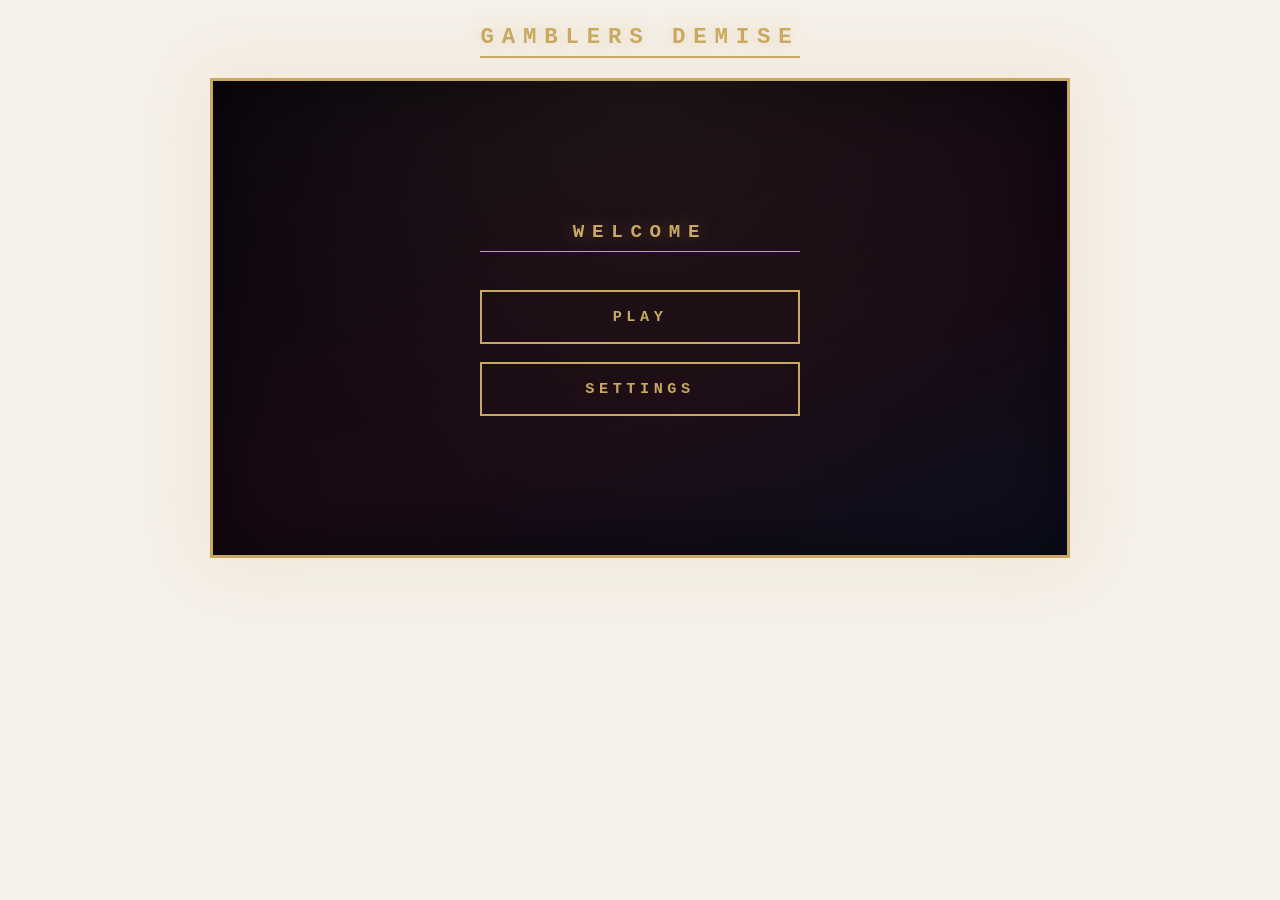
==== commit 8913c17f: "95% Complete" ====
--- a/gamblers-demise.html
+++ b/gamblers-demise.html
@@ -14,6 +14,7 @@
 <!-- ══════════════════════════════════════════════════════
      START MENU
 ═══════════════════════════════════════════════════════ -->
+
 <div id="startMenu" class="start-menu">
   <div class="start-menu-inner">
     <h2 class="start-title">Welcome</h2>
@@ -82,7 +83,16 @@
 ═══════════════════════════════════════════════════════ -->
 <div id="phase1" class="hidden">
   <div class="phase-label">Phase 1 — Design Your Casino</div>
-  <div class="bunny-counter">Bunny Count: <span id="bunnyCount">0</span> / 15</div>
+
+  <!-- HUD row: bunny counter + money -->
+  <div class="phase1-hud">
+    <div class="bunny-counter">
+      Bunnies: <span id="bunnyCount">0</span> / <span id="bunnyMax">0</span>
+    </div>
+    <div class="money-counter">
+      Money: $<span id="playerMoneyDisplay">1000</span>
+    </div>
+  </div>
 
   <div id="casinoFloor">
     <span class="entrance-left">Enter</span>
@@ -94,17 +104,17 @@
       <div class="slot-bank-top">
         <div class="zone-label" style="align-self:center; writing-mode:vertical-lr; margin-right:6px;">1</div>
 
-        <div class="slotMachine horizontal">
+        <div class="slotMachine horizontal" data-slot="1">
           <div class="slotVisual"><img src="assets/slot-machine.svg" alt="" /></div>
           <button class="slotHitbox" id="slot1"></button>
         </div>
 
-        <div class="slotMachine horizontal">
+        <div class="slotMachine horizontal" data-slot="2">
           <div class="slotVisual"><img src="assets/slot-machine.svg" alt="" /></div>
           <button class="slotHitbox" id="slot2"></button>
         </div>
 
-        <div class="slotMachine horizontal">
+        <div class="slotMachine horizontal" data-slot="3">
           <div class="slotVisual"><img src="assets/slot-machine.svg" alt="" /></div>
           <button class="slotHitbox" id="slot3"></button>
         </div>
@@ -115,17 +125,17 @@
     <div class="slot-bank-left locked" id="zone2">
       <div class="zone-label">2</div>
 
-      <div class="slotMachine">
+      <div class="slotMachine" data-slot="4">
         <div class="slotVisual"><img src="assets/slot-machine.svg" alt="" /></div>
         <button class="slotHitbox" id="slot4"></button>
       </div>
 
-      <div class="slotMachine">
+      <div class="slotMachine" data-slot="5">
         <div class="slotVisual"><img src="assets/slot-machine.svg" alt="" /></div>
         <button class="slotHitbox" id="slot5"></button>
       </div>
 
-      <div class="slotMachine">
+      <div class="slotMachine" data-slot="6">
         <div class="slotVisual"><img src="assets/slot-machine.svg" alt="" /></div>
         <button class="slotHitbox" id="slot6"></button>
       </div>
@@ -145,17 +155,17 @@
     <div class="slot-bank-right locked zone3-disabled" id="zone3">
       <div class="zone-label" style="text-align:right;">3</div>
 
-      <div class="slotMachine">
+      <div class="slotMachine" data-slot="7">
         <div class="slotVisual"><img src="assets/slot-machine.svg" alt="" /></div>
         <button class="slotHitbox" id="slot7"></button>
       </div>
 
-      <div class="slotMachine">
+      <div class="slotMachine" data-slot="8">
         <div class="slotVisual"><img src="assets/slot-machine.svg" alt="" /></div>
         <button class="slotHitbox" id="slot8"></button>
       </div>
 
-      <div class="slotMachine">
+      <div class="slotMachine" data-slot="9">
         <div class="slotVisual"><img src="assets/slot-machine.svg" alt="" /></div>
         <button class="slotHitbox" id="slot9"></button>
       </div>
@@ -167,18 +177,16 @@
         </span>
       </button>
     </div>
+
+    <!-- Bunnies will be appended here by JS -->
+    <div id="bunnyLayer"></div>
   </div><!-- /#casinoFloor -->
 
   <button id="startDayBtn" class="start-day-btn">Start Day</button>
 </div><!-- /#phase1 -->
 
 
-<!-- ══════════════════════════════════════════════════════
-     SLOT MACHINE SETTINGS POPUP (NEW — clean version)
-     Opens when any slotHitbox is clicked.
-     JS reads currentSlot, populates fields from
-     machineList[currentSlot-1], saves on submit.
-═══════════════════════════════════════════════════════ -->
+<!-- SLOT MACHINE SETTINGS POPUP -->
 <div id="machinePopup" class="hidden">
   <div class="machine-popup-inner">
     <h3>Slot <span id="machineTargetLabel">1</span> Settings</h3>
@@ -205,9 +213,7 @@
     </div>
 
     <div class="machine-field">
-      <label for="parameter_override">
-        Override Win Rate: <span id="overrideVal">Off</span>
-      </label>
+      <label for="parameter_override">Override Win Rate: <span id="overrideVal">Off</span></label>
       <input type="range" id="parameter_override" min="0" max="1" step="1" value="0">
     </div>
 
@@ -238,6 +244,6 @@
   </div>
   <p id="endMessage"></p>
 </div>
-
+<audio id="sfx_startGamble" src="assets/sounds/lets_go_gambling.mp3" preload="auto"></audio>
 </body>
 </html>
--- a/css/styles.css
+++ b/css/styles.css
@@ -904,4 +904,722 @@
 
 #machine_submit_btn {
   margin-top: 8px;
+}
+
+/* ════════════════════════════════════════════════════════
+   APPEND TO css/styles.css
+   Day-runner additions: HUD row, bunny layer, bunny anim
+════════════════════════════════════════════════════════ */
+
+/* HUD row above the casino floor */
+.phase1-hud {
+  display: flex;
+  gap: 20px;
+  align-items: center;
+  margin-bottom: 14px;
+}
+
+.money-counter {
+  display: inline-block;
+  border: 1.5px solid var(--border);
+  padding: 4px 14px;
+  font-size: 0.85rem;
+  background: var(--card-bg);
+  font-weight: bold;
+}
+
+.money-counter span {
+  color: #2d8a4f;
+}
+
+/* Bunny layer — covers casino floor, bunnies positioned absolutely inside */
+#bunnyLayer {
+  position: absolute;
+  top: 0;
+  left: 0;
+  width: 100%;
+  height: 100%;
+  pointer-events: none;
+  z-index: 10;
+}
+
+/* Bunny element — JS sets left/top, CSS animates the movement */
+.bunny {
+  position: absolute;
+  width: 32px;
+  height: 32px;
+  pointer-events: none;
+  transition: left 1.5s cubic-bezier(0.4, 0, 0.2, 1),
+              top 1.5s cubic-bezier(0.4, 0, 0.2, 1);
+  z-index: 11;
+}
+
+/* Idle hop animation, applied via .walking class */
+@keyframes bunnyHop {
+  0%, 100% { transform: translateY(0); }
+  50%      { transform: translateY(-3px); }
+}
+
+.bunny.walking {
+  animation: bunnyHop 0.45s ease-in-out infinite;
+}
+
+/* Start Day button disabled state styling */
+.start-day-btn:disabled {
+  opacity: 0.4;
+  cursor: not-allowed;
+  pointer-events: none;
+}
+/* ════════════════════════════════════════════════════════════
+   PHASE 2 — REVERSAL / VICTIM MODE
+   Append these rules to css/styles.css
+════════════════════════════════════════════════════════════ */
+
+#phase2 {
+    display: flex;
+    flex-direction: column;
+    align-items: center;
+    gap: 22px;
+    padding: 32px 24px 40px;
+    min-height: 420px;
+    border: 2.5px solid var(--border);
+    background: var(--card-bg);
+    width: 100%;
+    max-width: 860px;
+}
+
+/* ── Info row (machine / balance / plays / stats) ── */
+.p2-info-row {
+    display: flex;
+    flex-wrap: wrap;
+    gap: 10px;
+    justify-content: center;
+    width: 100%;
+}
+
+.p2-info-card {
+    border: 1.5px solid var(--border);
+    padding: 8px 18px;
+    background: #fff;
+    display: flex;
+    flex-direction: column;
+    align-items: center;
+    gap: 4px;
+    min-width: 90px;
+}
+
+.p2-info-label {
+    font-size: 0.6rem;
+    letter-spacing: 0.15em;
+    text-transform: uppercase;
+    color: var(--muted);
+}
+
+.p2-info-val {
+    font-size: 1.05rem;
+    font-weight: bold;
+    color: var(--border);
+    letter-spacing: 0.05em;
+}
+
+/* ── Bet row ── */
+.p2-bet-row {
+    display: flex;
+    flex-direction: column;
+    align-items: center;
+    gap: 10px;
+    width: 100%;
+    max-width: 340px;
+}
+
+.p2-bet-label {
+    font-size: 0.68rem;
+    letter-spacing: 0.12em;
+    text-transform: uppercase;
+    color: var(--muted);
+}
+
+.p2-bet-controls {
+    display: flex;
+    align-items: center;
+    gap: 0;
+    border: 1.5px solid var(--border);
+    overflow: hidden;
+}
+
+.p2-bet-adj {
+    width: 44px;
+    height: 44px;
+    background: var(--border);
+    color: var(--bg);
+    border: none;
+    font-family: var(--font-mono);
+    font-size: 1.2rem;
+    cursor: pointer;
+    transition: background 0.15s;
+    flex-shrink: 0;
+}
+
+.p2-bet-adj:hover { background: #c0392b; }
+
+.p2-bet-input {
+    width: 120px;
+    height: 44px;
+    border: none;
+    border-left: 1.5px solid var(--border);
+    border-right: 1.5px solid var(--border);
+    text-align: center;
+    font-family: var(--font-mono);
+    font-size: 1rem;
+    font-weight: bold;
+    background: var(--bg);
+    color: var(--border);
+    outline: none;
+}
+
+/* ── Reel display ── */
+.p2-reels {
+    display: flex;
+    gap: 12px;
+    align-items: center;
+    justify-content: center;
+}
+
+.p2-reel {
+    width: 80px;
+    height: 80px;
+    border: 2.5px solid var(--border);
+    background: var(--slot-bg);
+    color: #fff;
+    font-size: 2.2rem;
+    display: flex;
+    align-items: center;
+    justify-content: center;
+    box-shadow: inset 0 0 14px rgba(0,0,0,0.5);
+    transition: background 0.3s;
+    position: relative;
+    overflow: hidden;
+}
+
+/* Spinning state — shimmer flash */
+@keyframes reelSpin {
+    0%   { transform: translateY(0);   opacity: 1; }
+    25%  { transform: translateY(-6px); opacity: 0.6; }
+    50%  { transform: translateY(0);   opacity: 1; }
+    75%  { transform: translateY(6px);  opacity: 0.6; }
+    100% { transform: translateY(0);   opacity: 1; }
+}
+
+.p2-reel.spinning {
+    animation: reelSpin 0.18s linear infinite;
+    color: rgba(255,255,255,0.5);
+}
+
+/* Win highlight */
+.p2-reel.reel-win {
+    background: #1a4d2e;
+    border-color: #2ecc71;
+    box-shadow: 0 0 18px rgba(46, 204, 113, 0.6),
+                inset 0 0 10px rgba(46, 204, 113, 0.2);
+}
+
+/* Lose highlight */
+.p2-reel.reel-lose {
+    background: #4d1a1a;
+    border-color: #c0392b;
+    box-shadow: 0 0 18px rgba(192, 57, 43, 0.5),
+                inset 0 0 10px rgba(192, 57, 43, 0.2);
+}
+
+/* ── Result message ── */
+.p2-result-msg {
+    min-height: 28px;
+    font-size: 0.95rem;
+    letter-spacing: 0.08em;
+    font-weight: bold;
+    text-align: center;
+}
+
+.p2-win  { color: #27ae60; }
+.p2-loss { color: #c0392b; }
+
+/* ── Play button ── */
+.p2-play-btn {
+    min-width: 200px;
+}
+
+
+/* ════════════════════════════════════════════════════════════
+   PHASE 3 — GAME OVER  (additions / overrides)
+════════════════════════════════════════════════════════════ */
+
+#phase3 {
+    display: flex;
+    flex-direction: column;
+    align-items: center;
+    justify-content: center;
+    min-height: 420px;
+    border: 2.5px solid var(--border);
+    background: var(--card-bg);
+    padding: 48px 24px;
+    gap: 18px;
+    text-align: center;
+    width: 100%;
+    max-width: 860px;
+}
+
+#phase3 h2 {
+    font-size: 1.8rem;
+    letter-spacing: 0.35em;
+    text-transform: uppercase;
+}
+
+#phase3 .survive-label {
+    font-size: 0.72rem;
+    letter-spacing: 0.18em;
+    text-transform: uppercase;
+    color: var(--muted);
+}
+
+#surviveTime {
+    font-size: 2.4rem;
+    font-weight: bold;
+    display: block;
+    margin-top: 4px;
+    color: var(--border);
+}
+
+#endMessage {
+    font-size: 0.95rem;
+    max-width: 440px;
+    line-height: 1.75;
+    color: var(--muted);
+    font-style: italic;
+}
+
+#returnHomeBtn {
+    margin-top: 12px;
+    min-width: 220px;
+}
+
+/* ════════════════════════════════════════════════════════════
+   CASINO THEME OVERRIDES
+   Append to the bottom of css/styles.css
+════════════════════════════════════════════════════════════ */
+
+/* ── Start Screen — dark velvet casino look ────────────────── */
+.start-menu {
+    background: linear-gradient(160deg, #0d0810 0%, #1a0a14 60%, #0d1020 100%);
+    border-color: var(--accent);
+    box-shadow: 0 0 60px rgba(201, 169, 97, 0.15), inset 0 0 80px rgba(0,0,0,0.6);
+    position: relative;
+    overflow: hidden;
+}
+
+/* Subtle felt texture via radial gradient */
+.start-menu::before {
+    content: '';
+    position: absolute;
+    inset: 0;
+    background: radial-gradient(ellipse at 50% 0%, rgba(201,169,97,0.07) 0%, transparent 70%);
+    pointer-events: none;
+}
+
+.start-title {
+    color: var(--accent);
+    border-bottom-color: var(--accent);
+    text-shadow: 0 0 20px rgba(201, 169, 97, 0.4);
+    letter-spacing: 0.4em;
+}
+
+h1.game-title {
+    color: var(--accent);
+    text-shadow: 0 0 16px rgba(201, 169, 97, 0.35);
+    border-bottom-color: var(--accent);
+}
+
+/* Start menu buttons — gold on dark */
+.start-menu .menu-btn {
+    background: transparent;
+    color: var(--accent);
+    border-color: var(--accent);
+    letter-spacing: 0.3em;
+    box-shadow: 0 0 0 0 rgba(201,169,97,0.3);
+    transition: all 0.2s ease;
+}
+
+.start-menu .menu-btn:hover {
+    background: var(--accent);
+    color: #0d0810;
+    box-shadow: 0 0 24px rgba(201,169,97,0.55), 4px 4px 0 rgba(201,169,97,0.4);
+    transform: translate(-2px, -2px);
+}
+
+
+/* ════════════════════════════════════════════════════════════
+   PHASE 2 — REVERSAL  (slot-machine colour palette)
+════════════════════════════════════════════════════════════ */
+
+#phase2 {
+    display: flex;
+    flex-direction: column;
+    align-items: center;
+    gap: 22px;
+    padding: 32px 24px 40px;
+    min-height: 420px;
+    width: 100%;
+    max-width: 860px;
+
+    /* Deep casino burgundy/midnight felt */
+    background: linear-gradient(170deg, #0d0810 0%, #1c0a18 50%, #0a0d1a 100%);
+    border: 2.5px solid var(--accent);
+    box-shadow: 0 0 50px rgba(201,169,97,0.12), inset 0 0 60px rgba(0,0,0,0.5);
+    position: relative;
+    overflow: hidden;
+}
+
+#phase2::before {
+    content: '';
+    position: absolute;
+    inset: 0;
+    background: radial-gradient(ellipse at 50% 0%, rgba(201,169,97,0.06) 0%, transparent 65%);
+    pointer-events: none;
+}
+
+#phase2 .phase-label {
+    color: var(--accent);
+    text-shadow: 0 0 10px rgba(201,169,97,0.3);
+}
+
+/* ── Info cards ────────────────────────────────────────────── */
+.p2-info-row {
+    display: flex;
+    flex-wrap: wrap;
+    gap: 10px;
+    justify-content: center;
+    width: 100%;
+}
+
+.p2-info-card {
+    border: 1.5px solid rgba(201,169,97,0.5);
+    padding: 8px 18px;
+    background: rgba(20, 8, 14, 0.7);
+    backdrop-filter: blur(4px);
+    display: flex;
+    flex-direction: column;
+    align-items: center;
+    gap: 4px;
+    min-width: 90px;
+}
+
+.p2-info-label {
+    font-size: 0.6rem;
+    letter-spacing: 0.15em;
+    text-transform: uppercase;
+    color: rgba(201,169,97,0.6);
+}
+
+.p2-info-val {
+    font-size: 1.05rem;
+    font-weight: bold;
+    color: var(--accent);
+    letter-spacing: 0.05em;
+    text-shadow: 0 0 8px rgba(201,169,97,0.3);
+}
+
+/* ── Bet row ───────────────────────────────────────────────── */
+.p2-bet-row {
+    display: flex;
+    flex-direction: column;
+    align-items: center;
+    gap: 10px;
+    width: 100%;
+    max-width: 340px;
+}
+
+.p2-bet-label {
+    font-size: 0.68rem;
+    letter-spacing: 0.12em;
+    text-transform: uppercase;
+    color: rgba(201,169,97,0.7);
+}
+
+.p2-bet-controls {
+    display: flex;
+    align-items: center;
+    border: 1.5px solid var(--accent);
+    overflow: hidden;
+}
+
+.p2-bet-adj {
+    width: 44px;
+    height: 44px;
+    background: rgba(201,169,97,0.15);
+    color: var(--accent);
+    border: none;
+    font-family: var(--font-mono);
+    font-size: 1.2rem;
+    cursor: pointer;
+    transition: background 0.15s;
+    flex-shrink: 0;
+}
+
+.p2-bet-adj:hover {
+    background: var(--accent);
+    color: #0d0810;
+}
+
+.p2-bet-input {
+    width: 120px;
+    height: 44px;
+    border: none;
+    border-left: 1.5px solid var(--accent);
+    border-right: 1.5px solid var(--accent);
+    text-align: center;
+    font-family: var(--font-mono);
+    font-size: 1rem;
+    font-weight: bold;
+    background: rgba(20,8,14,0.8);
+    color: var(--accent);
+    outline: none;
+}
+
+/* ── Reels ─────────────────────────────────────────────────── */
+.p2-reels {
+    display: flex;
+    gap: 12px;
+    align-items: center;
+    justify-content: center;
+}
+
+.p2-reel {
+    width: 84px;
+    height: 84px;
+    border: 2.5px solid var(--slot-edge);
+    background: #0a0510;
+    color: #fff;
+    font-size: 2.4rem;
+    display: flex;
+    align-items: center;
+    justify-content: center;
+    box-shadow: inset 0 0 20px rgba(0,0,0,0.7),
+                0 0 8px rgba(201,169,97,0.15);
+    transition: background 0.3s, box-shadow 0.3s;
+    position: relative;
+    overflow: hidden;
+}
+
+@keyframes reelSpin {
+    0%   { transform: translateY(0);    opacity: 1; }
+    25%  { transform: translateY(-8px); opacity: 0.5; }
+    50%  { transform: translateY(0);    opacity: 1; }
+    75%  { transform: translateY(8px);  opacity: 0.5; }
+    100% { transform: translateY(0);    opacity: 1; }
+}
+
+.p2-reel.spinning {
+    animation: reelSpin 0.16s linear infinite;
+    color: rgba(255,255,255,0.4);
+}
+
+.p2-reel.reel-win {
+    background: #0d3320;
+    border-color: #2ecc71;
+    box-shadow: 0 0 24px rgba(46,204,113,0.7),
+                inset 0 0 12px rgba(46,204,113,0.25);
+}
+
+.p2-reel.reel-lose {
+    background: #2a0a0a;
+    border-color: #c0392b;
+    box-shadow: 0 0 24px rgba(192,57,43,0.6),
+                inset 0 0 12px rgba(192,57,43,0.2);
+}
+
+/* ── Result message ────────────────────────────────────────── */
+.p2-result-msg {
+    min-height: 28px;
+    font-size: 0.95rem;
+    letter-spacing: 0.08em;
+    font-weight: bold;
+    text-align: center;
+}
+
+.p2-win  { color: #2ecc71; text-shadow: 0 0 10px rgba(46,204,113,0.5); }
+.p2-loss { color: #e74c3c; text-shadow: 0 0 10px rgba(231,76,60,0.4); }
+
+/* ── Pull Lever button ─────────────────────────────────────── */
+.p2-play-btn {
+    min-width: 200px;
+    background: transparent;
+    color: var(--accent);
+    border-color: var(--accent);
+}
+
+.p2-play-btn:hover {
+    background: var(--accent);
+    color: #0d0810;
+    box-shadow: 0 0 20px rgba(201,169,97,0.5), 4px 4px 0 rgba(201,169,97,0.3);
+}
+
+.p2-play-btn:disabled {
+    opacity: 0.4;
+    cursor: not-allowed;
+    transform: none;
+    box-shadow: none;
+}
+
+
+/* ════════════════════════════════════════════════════════════
+   PHASE 3 — GAME OVER (casino theme)
+════════════════════════════════════════════════════════════ */
+
+#phase3 {
+    display: flex;
+    flex-direction: column;
+    align-items: center;
+    justify-content: center;
+    min-height: 420px;
+    width: 100%;
+    max-width: 860px;
+    background: linear-gradient(160deg, #0d0810 0%, #1a0a14 100%);
+    border: 2.5px solid var(--accent);
+    box-shadow: 0 0 50px rgba(201,169,97,0.1);
+    padding: 48px 24px;
+    gap: 18px;
+    text-align: center;
+}
+
+#phase3 h2 {
+    font-size: 1.8rem;
+    letter-spacing: 0.35em;
+    text-transform: uppercase;
+    color: var(--accent);
+    text-shadow: 0 0 20px rgba(201,169,97,0.4);
+}
+
+#phase3 .survive-label {
+    font-size: 0.72rem;
+    letter-spacing: 0.18em;
+    text-transform: uppercase;
+    color: rgba(201,169,97,0.55);
+}
+
+#surviveTime {
+    font-size: 2.4rem;
+    font-weight: bold;
+    display: block;
+    margin-top: 4px;
+    color: var(--accent);
+    text-shadow: 0 0 12px rgba(201,169,97,0.4);
+}
+
+#endMessage {
+    font-size: 0.95rem;
+    max-width: 440px;
+    line-height: 1.75;
+    color: rgba(201,169,97,0.65);
+    font-style: italic;
+}
+
+#returnHomeBtn {
+    margin-top: 12px;
+    min-width: 220px;
+    background: transparent;
+    color: var(--accent);
+    border-color: var(--accent);
+}
+
+#returnHomeBtn:hover {
+    background: var(--accent);
+    color: #0d0810;
+    box-shadow: 0 0 20px rgba(201,169,97,0.5), 4px 4px 0 rgba(201,169,97,0.3);
+}
+
+
+/* ════════════════════════════════════════════════════════════
+   WHITE RABBIT TRANSITION OVERLAY
+════════════════════════════════════════════════════════════ */
+
+#rabbitOverlay {
+    position: fixed;
+    inset: 0;
+    z-index: 500;
+    display: flex;
+    flex-direction: column;
+    align-items: center;
+    justify-content: flex-end;
+    background: rgba(5, 2, 10, 0.92);
+    backdrop-filter: blur(4px);
+
+    opacity: 0;
+    transition: opacity 0.6s ease;
+
+    /* Vignette glow from bottom */
+    box-shadow: inset 0 -180px 120px rgba(100, 60, 180, 0.15);
+}
+
+#rabbitOverlay.rabbit-visible {
+    opacity: 1;
+}
+
+/* Dialogue text box — VN style */
+.rabbit-dialogue-box {
+    position: absolute;
+    top: 50%;
+    left: 50%;
+    transform: translate(-50%, -60%);
+    width: 80%;
+    max-width: 640px;
+    background: rgba(10, 5, 20, 0.88);
+    border: 1.5px solid rgba(201,169,97,0.6);
+    box-shadow: 0 0 30px rgba(201,169,97,0.15),
+                inset 0 0 20px rgba(0,0,0,0.5);
+    padding: 24px 32px;
+    text-align: center;
+    z-index: 510;
+}
+
+.rabbit-message {
+    font-family: var(--font-mono);
+    font-size: 1rem;
+    line-height: 1.7;
+    color: var(--accent);
+    letter-spacing: 0.04em;
+    text-shadow: 0 0 10px rgba(201,169,97,0.3);
+    margin: 0;
+
+    opacity: 1;
+    transition: opacity 0.5s ease;
+}
+
+.rabbit-message.rabbit-msg-out {
+    opacity: 0;
+}
+
+/* Portrait container — slides up from below like a VN character */
+.rabbit-portrait-wrap {
+    position: absolute;
+    bottom: 0;
+    left: 50%;
+    transform: translateX(-50%) translateY(100%);
+    width: 320px;
+    max-width: 55vw;
+    z-index: 505;
+
+    transition: transform 0.65s cubic-bezier(0.22, 1, 0.36, 1);
+
+    /* Subtle glow halo behind the image */
+    filter: drop-shadow(0 -20px 40px rgba(160, 100, 255, 0.3))
+            drop-shadow(0 0 60px rgba(201,169,97,0.15));
+}
+
+.rabbit-portrait-wrap.rabbit-portrait-in {
+    transform: translateX(-50%) translateY(0%);
+}
+
+.rabbit-portrait-img {
+    width: 100%;
+    display: block;
+    image-rendering: crisp-edges;
 }
